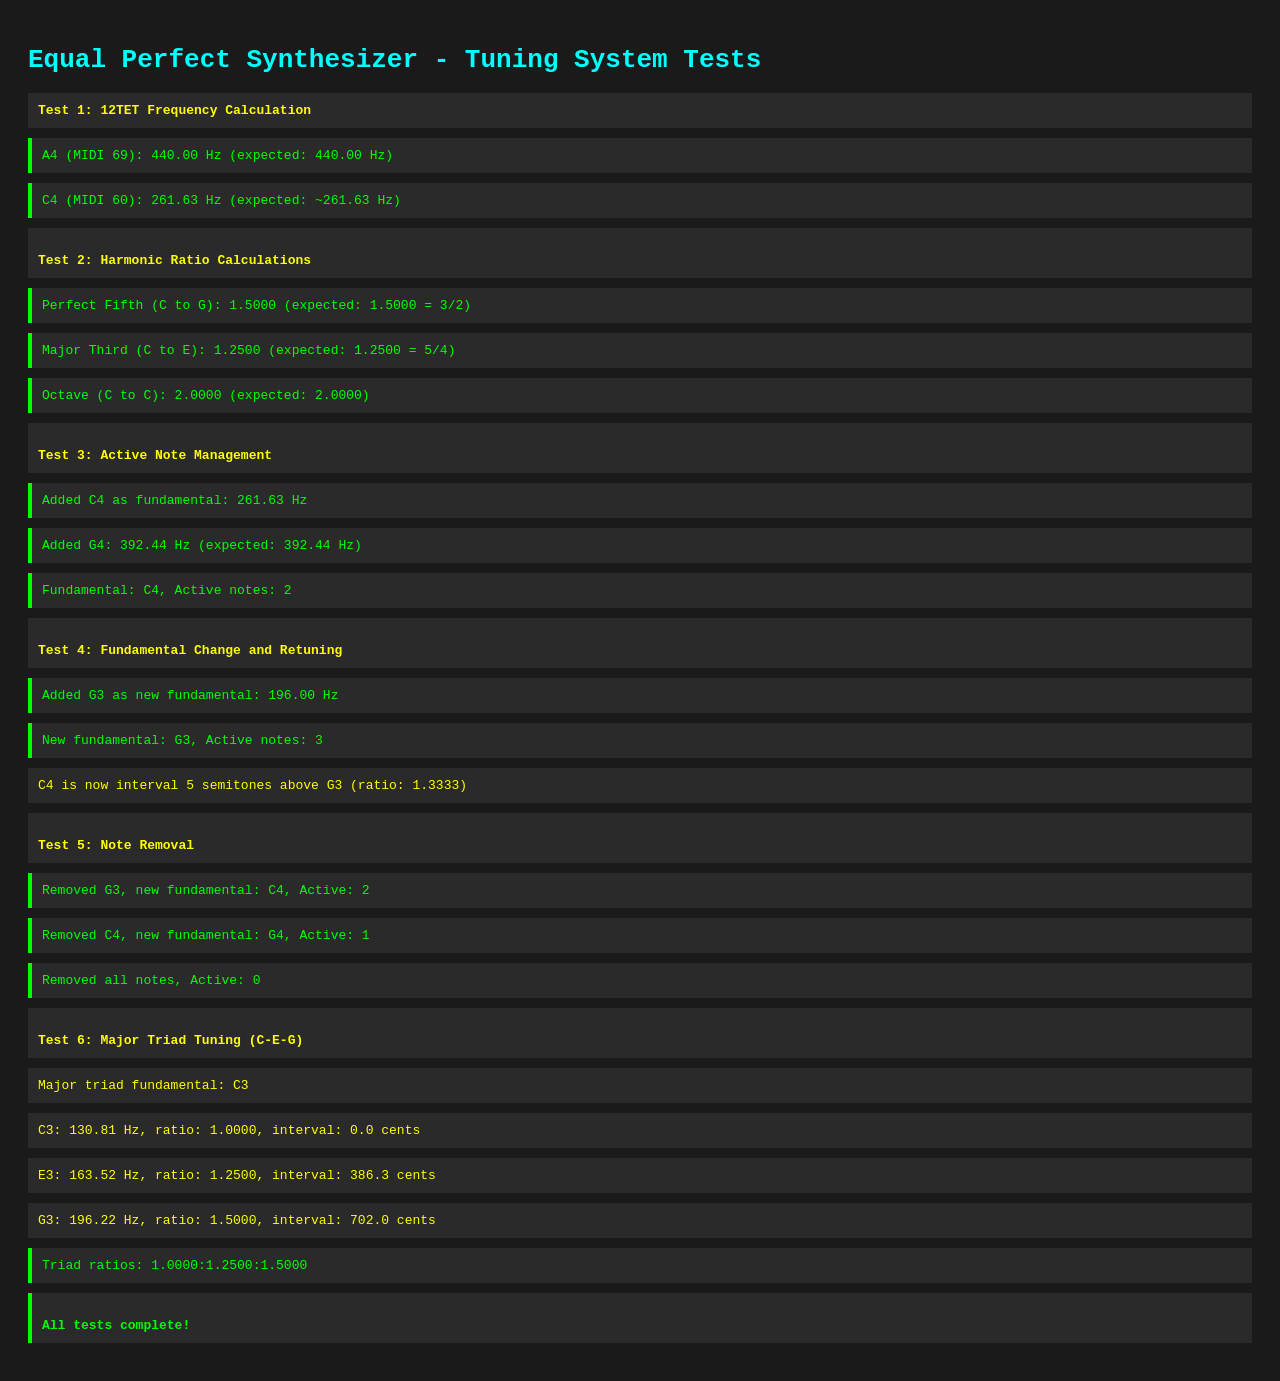
==== test-tuning.html @ 57d5edb3 "Initial commit: Equal Perfect Synthesizer with hybrid tuning system" ====
<!DOCTYPE html>
<html lang="en">
<head>
    <meta charset="UTF-8">
    <meta name="viewport" content="width=device-width, initial-scale=1.0">
    <title>Tuning System Test</title>
    <style>
        body {
            font-family: monospace;
            padding: 20px;
            background: #1a1a1a;
            color: #0f0;
        }
        h1 { color: #0ff; }
        .test { margin: 10px 0; padding: 10px; background: #2a2a2a; }
        .pass { border-left: 4px solid #0f0; }
        .fail { border-left: 4px solid #f00; }
        .info { color: #ff0; }
    </style>
</head>
<body>
    <h1>Equal Perfect Synthesizer - Tuning System Tests</h1>
    <div id="results"></div>

    <script type="module">
        import { TuningSystem } from './tuning.js';

        const results = document.getElementById('results');
        const tuning = new TuningSystem();

        function log(message, type = 'info') {
            const div = document.createElement('div');
            div.className = `test ${type}`;
            div.innerHTML = message;
            results.appendChild(div);
        }

        // Test 1: 12TET frequency calculation
        log('<strong>Test 1: 12TET Frequency Calculation</strong>');
        const a440 = tuning.get12TETFrequency(69); // A4
        const c261 = tuning.get12TETFrequency(60); // C4
        log(`A4 (MIDI 69): ${a440.toFixed(2)} Hz (expected: 440.00 Hz)`, 
            Math.abs(a440 - 440) < 0.01 ? 'pass' : 'fail');
        log(`C4 (MIDI 60): ${c261.toFixed(2)} Hz (expected: ~261.63 Hz)`, 
            Math.abs(c261 - 261.63) < 0.1 ? 'pass' : 'fail');

        // Test 2: Harmonic ratios
        log('<br><strong>Test 2: Harmonic Ratio Calculations</strong>');
        const ratioFifth = tuning.getHarmonicRatio(60, 67); // C to G (perfect fifth)
        const ratioMajorThird = tuning.getHarmonicRatio(60, 64); // C to E (major third)
        const ratioOctave = tuning.getHarmonicRatio(60, 72); // C to C (octave)
        
        log(`Perfect Fifth (C to G): ${ratioFifth.toFixed(4)} (expected: 1.5000 = 3/2)`, 
            Math.abs(ratioFifth - 1.5) < 0.0001 ? 'pass' : 'fail');
        log(`Major Third (C to E): ${ratioMajorThird.toFixed(4)} (expected: 1.2500 = 5/4)`, 
            Math.abs(ratioMajorThird - 1.25) < 0.0001 ? 'pass' : 'fail');
        log(`Octave (C to C): ${ratioOctave.toFixed(4)} (expected: 2.0000)`, 
            Math.abs(ratioOctave - 2.0) < 0.0001 ? 'pass' : 'fail');

        // Test 3: Adding notes and tuning system
        log('<br><strong>Test 3: Active Note Management</strong>');
        const freq1 = tuning.addNote(60); // C4
        log(`Added C4 as fundamental: ${freq1.toFixed(2)} Hz`, 'pass');
        
        const freq2 = tuning.addNote(67); // G4 (perfect fifth above)
        const expectedG4 = freq1 * 1.5;
        log(`Added G4: ${freq2.toFixed(2)} Hz (expected: ${expectedG4.toFixed(2)} Hz)`, 
            Math.abs(freq2 - expectedG4) < 0.1 ? 'pass' : 'fail');

        const info1 = tuning.getTuningInfo();
        log(`Fundamental: ${info1.fundamental}, Active notes: ${info1.activeCount}`, 
            info1.fundamental === 'C4' && info1.activeCount === 2 ? 'pass' : 'fail');

        // Test 4: Changing fundamental
        log('<br><strong>Test 4: Fundamental Change and Retuning</strong>');
        const freq3 = tuning.addNote(55); // G3 (new lowest note)
        log(`Added G3 as new fundamental: ${freq3.toFixed(2)} Hz`, 'pass');
        
        const info2 = tuning.getTuningInfo();
        log(`New fundamental: ${info2.fundamental}, Active notes: ${info2.activeCount}`, 
            info2.fundamental === 'G3' && info2.activeCount === 3 ? 'pass' : 'fail');
        
        // Check that C4 and G4 are now tuned relative to G3
        const c4Info = info2.notes.find(n => n.midiNote === 60);
        log(`C4 is now interval ${c4Info.interval} semitones above G3 (ratio: ${c4Info.ratio.toFixed(4)})`, 'info');

        // Test 5: Removing notes
        log('<br><strong>Test 5: Note Removal</strong>');
        tuning.removeNote(55); // Remove G3
        const info3 = tuning.getTuningInfo();
        log(`Removed G3, new fundamental: ${info3.fundamental}, Active: ${info3.activeCount}`, 
            info3.fundamental === 'C4' && info3.activeCount === 2 ? 'pass' : 'fail');

        tuning.removeNote(60); // Remove C4
        const info4 = tuning.getTuningInfo();
        log(`Removed C4, new fundamental: ${info4.fundamental}, Active: ${info4.activeCount}`, 
            info4.fundamental === 'G4' && info4.activeCount === 1 ? 'pass' : 'fail');

        tuning.removeNote(67); // Remove last note
        const info5 = tuning.getTuningInfo();
        log(`Removed all notes, Active: ${info5.activeCount}`, 
            info5.activeCount === 0 && info5.fundamental === null ? 'pass' : 'fail');

        // Test 6: Major triad (perfect ratios)
        log('<br><strong>Test 6: Major Triad Tuning (C-E-G)</strong>');
        tuning.addNote(48); // C3
        tuning.addNote(52); // E3
        tuning.addNote(55); // G3
        
        const triadInfo = tuning.getTuningInfo();
        log(`Major triad fundamental: ${triadInfo.fundamental}`, 'info');
        
        for (const note of triadInfo.notes) {
            const cents = 1200 * Math.log2(note.ratio);
            log(`  ${note.noteName}: ${note.frequency.toFixed(2)} Hz, ratio: ${note.ratio.toFixed(4)}, interval: ${cents.toFixed(1)} cents`, 'info');
        }

        // Calculate and verify the ratios form a 4:5:6 major triad
        const baseFreq = triadInfo.notes[0].frequency;
        const ratio1 = triadInfo.notes[0].frequency / baseFreq;
        const ratio2 = triadInfo.notes[1].frequency / baseFreq;
        const ratio3 = triadInfo.notes[2].frequency / baseFreq;
        
        log(`Triad ratios: ${ratio1.toFixed(4)}:${ratio2.toFixed(4)}:${ratio3.toFixed(4)}`, 
            Math.abs(ratio2 - 1.25) < 0.01 && Math.abs(ratio3 - 1.5) < 0.01 ? 'pass' : 'fail');

        log('<br><strong>All tests complete!</strong>', 'pass');
    </script>
</body>
</html>
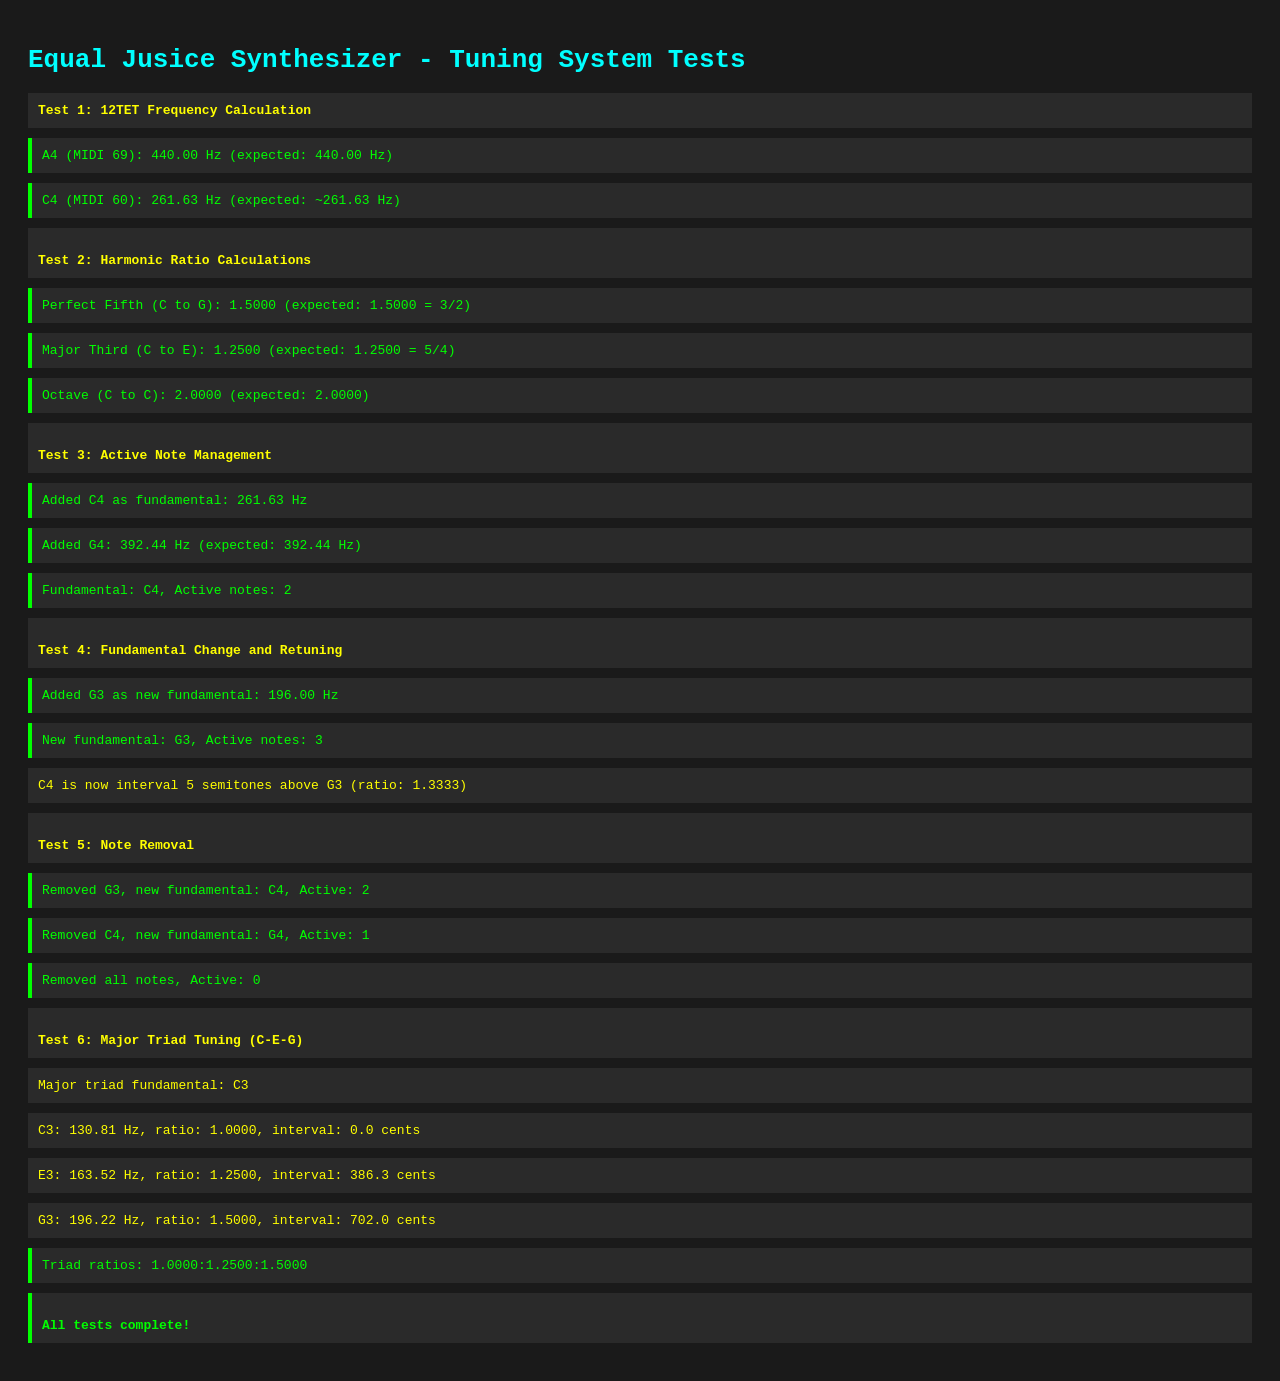
==== commit b4eb1f3a: "language" ====
--- a/test-tuning.html
+++ b/test-tuning.html
@@ -19,7 +19,7 @@
     </style>
 </head>
 <body>
-    <h1>Equal Perfect Synthesizer - Tuning System Tests</h1>
+    <h1>Equal Jusice Synthesizer - Tuning System Tests</h1>
     <div id="results"></div>
 
     <script type="module">
